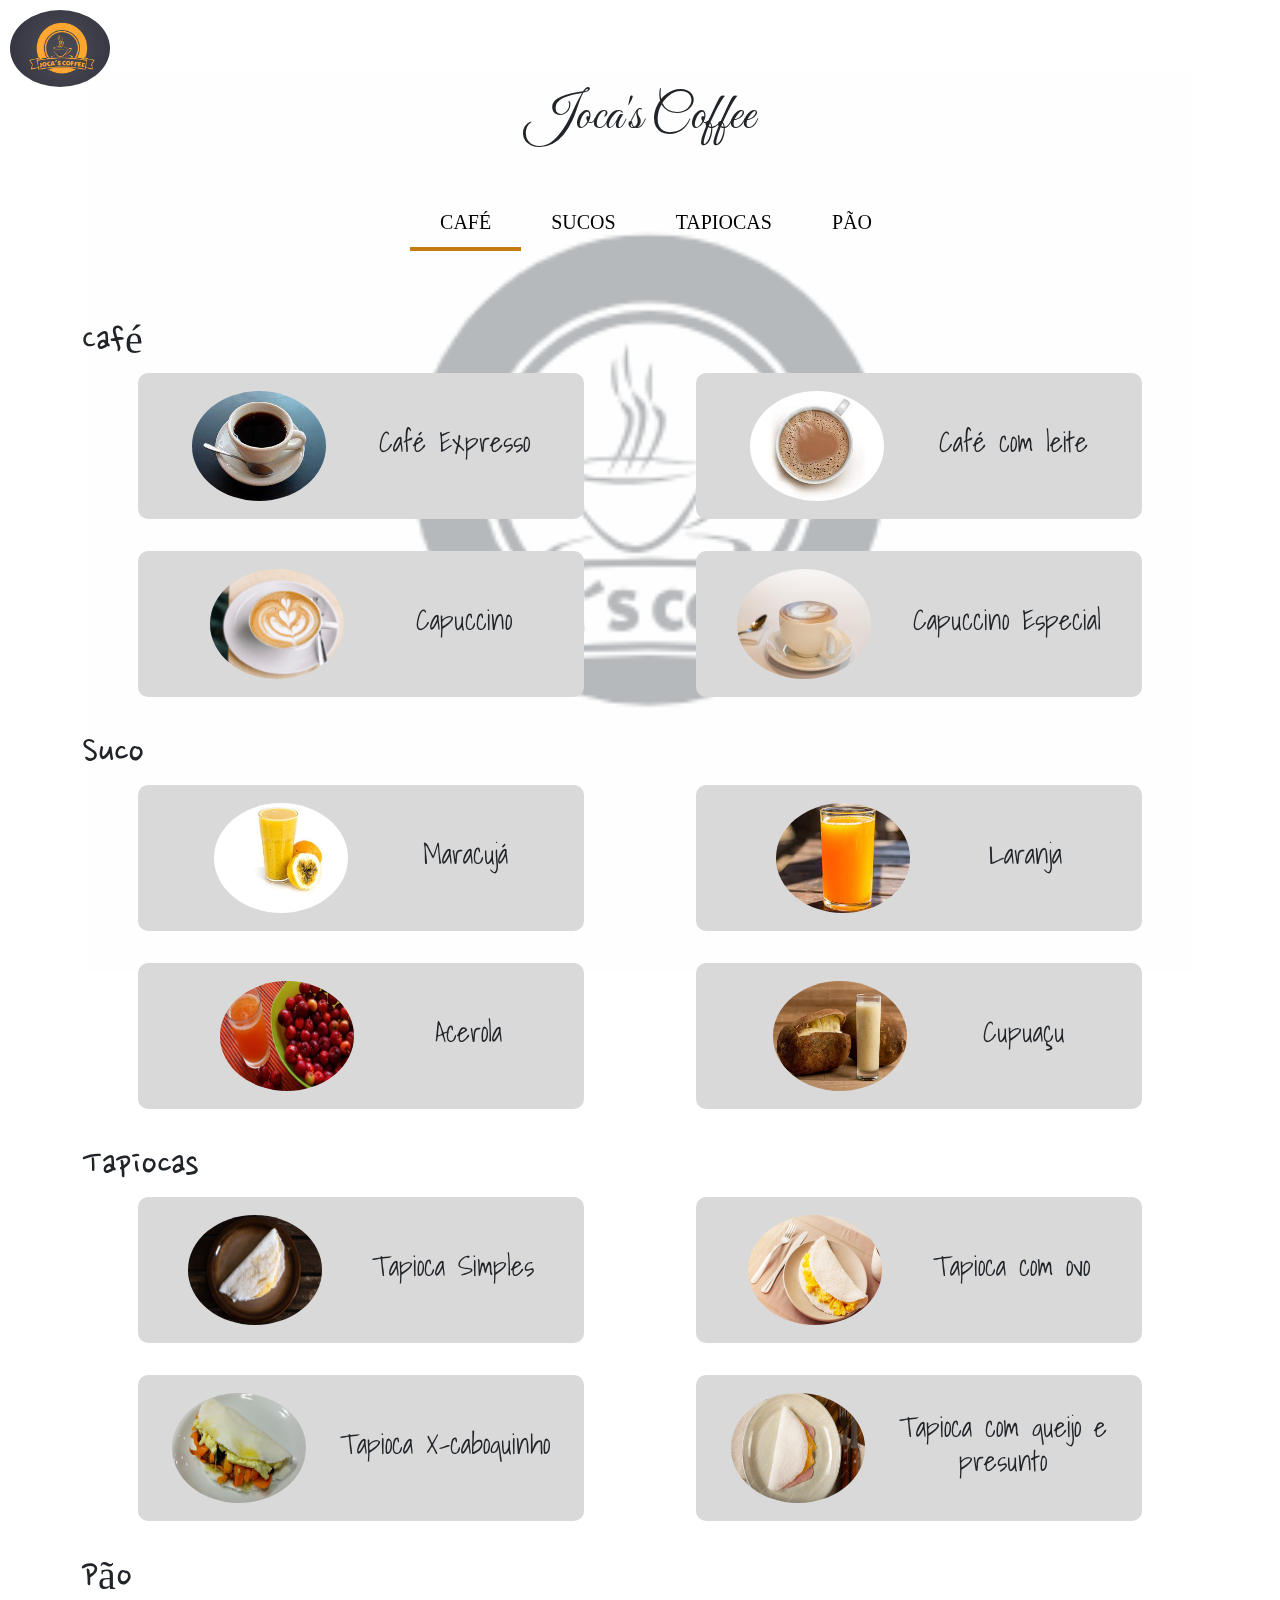
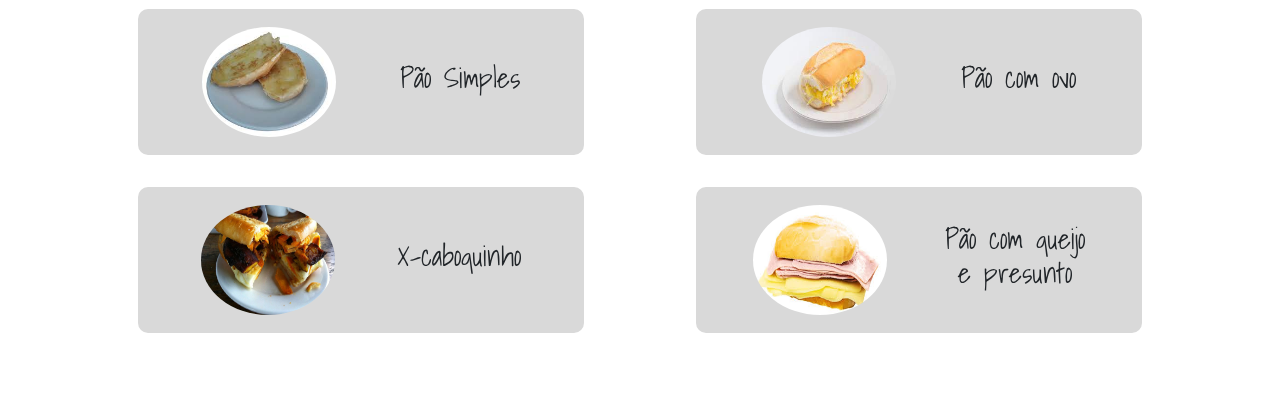
==== index.html @ 02e18939 "ajuste" ====
<!DOCTYPE html>
<html lang="pt-br">
<head>
    <meta charset="UTF-8">
    <meta name="viewport" content="width=device-width, initial-scale=1.0">
    <link rel="shortcut icon" href="imagens/favicon.ico" type="image/x-icon">
    <link rel="stylesheet" href="bootstrap-5.3.2-dist/css/bootstrap.min.css">
    <link rel="stylesheet" href="styles.css">
    <link rel="stylesheet" href="reset.css">
    <link rel="preconnect" href="https://fonts.googleapis.com">
    <link rel="preconnect" href="https://fonts.gstatic.com" crossorigin>

    <link href="https://fonts.googleapis.com/css2?family=Shadows+Into+Light&display=swap" rel="stylesheet">
    <link href="https://fonts.googleapis.com/css2?family=Great+Vibes&family=Shadows+Into+Light&display=swap" rel="stylesheet">

    <link href="https://fonts.googleapis.com/css2?family=Allura&family=Edu+TAS+Beginner&family=Great+Vibes&family=Nanum+Pen+Script&family=Poppins:ital,wght@1,100&family=Shadows+Into+Light&display=swap" rel="stylesheet">


    <title>Joca's Coffee</title>
</head>
<body>
    
    <div class="foto-fundo"> 
        <img class="foto" src="./imagens/foto fundo.png" alt="foto-de-fundo">
    </div>
    <header class="cabecalho">
        <img class="foto-perfil" src="./imagens/foto perfil.png">
        <h1 class="titulo" class="titulo">Joca's Coffee</h1>
    </header>
    <nav class="botoes">
      <ul>
        <li>
          <button class="botao">CAFÉ</button>
        </li>
        <li>
          <button class="botao">SUCOS</button>
        </li>
        <li>
          <button class="botao">TAPIOCAS</button>
        </li>
        <li>
          <button class="botao">PÃO</button>
        </li>
      </ul>
    </nav>
    <main class="container">
      <h1 class="sub-titulo">Café</h1>
      <section id="cafe">
        <article class="conteudo-pai" id="produto-cafe-expresso" data-valor="4,50">
          <div class="conteudo">
            <img class="fotos-produto" src="./imagens/cafe simples.jpeg" alt="cafe-simples">
            <h3>Café Expresso</h3>
          </div>
        </article>
        <article class="conteudo-pai" id="produto-cafe-leite" data-valor="5,00">
          <div class="conteudo">
            <img  class="fotos-produto" src="./imagens/cafe com leitee.jpeg" alt="cafe-com-leite">
            <h3 class="titulo">Café com leite</h3>
          </div>
        </article>
        <article class="conteudo-pai" id="produto-capuccino" data-valor="8,00">
          <div class="conteudo">
            <img class="fotos-produto" src="./imagens/cappuccino,.jpeg" alt="capuccino">
            <h3>Capuccino</h3>
          </div>
        </article>
        <article class="conteudo-pai" id="produto-capuccino-especial" data-valor="12,00">
          <div class="conteudo">
            <img class="fotos-produto"  src="./imagens/cappuccino-especial.avif" alt="cappuccino-especial">
            <h3>Capuccino Especial</h3>
          </div>
        </article>
      </section>
      <h1 class="sub-titulo">Suco</h1>
      <section id="suco">
        <article class="conteudo-pai" id="produto-maracuja" data-valor="8,00">
          <div class="conteudo">
            <img class="fotos-produto" src="./imagens/suco de maracuja.jpg" alt="suco-de-maracuja">
            <h3>Maracujá</h3>
          </div>
        </article>
        <article class="conteudo-pai" id="produto-laranja" data-valor="12,00">
          <div class="conteudo">
            <img class="fotos-produto" src="./imagens/suco de laranja.jpeg" alt="suco-de-laranja">
            <h3>Laranja</h3>
          </div>
        </article>
        <article class="conteudo-pai" id="produto-acerola" data-valor="8,00">
          <div class="conteudo">
            <img class="fotos-produto" src="./imagens/suco de acerola.jpg" alt="suco-de-acerola">
            <h3>Acerola</h3>
          </div>
        </article>
        <article class="conteudo-pai" id="produto-cupuacu" data-valor="8,00">
          <div class="conteudo">
            <img class="fotos-produto" src="./imagens/suco de cupuacu.webp" alt="suco-de-cupuacu">
            <h3>Cupuaçu</h3>
          </div>
        </article>
      </section>
      <h1 class="sub-titulo">Tapiocas</h1>
      <section id="tapioca">
        <article class="conteudo-pai" id="produto-tapioca" data-valor="5,00">
          <div class="conteudo">
            <img class="fotos-produto" src="./imagens/tapioca simples.jpg" alt="tapioca-simples">
            <h3>Tapioca Simples</h3>
          </div>
        </article>
        <article class="conteudo-pai" id="produto-tapioca-ovo" data-valor="8,00">
          <div class="conteudo" >
            <img class="fotos-produto" src="./imagens/tapioca com ovo.jpg" alt="tapioca-com-ovo">
            <h3>Tapioca com ovo</h3>
          </div>
        </article>
        <article class="conteudo-pai" id="produto-caboquinho" data-valor="15,00">
          <div class="conteudo">
            <img class="fotos-produto" src="./imagens/TAPIOCA x-caboquinho.jpg" alt="tapioca-X-caboquinho">
            <h3>Tapioca X-caboquinho</h3>
          </div>
        </article>
        <article class="conteudo-pai" id="produto-queijo-presunto" data-valor="10,00">
          <div class="conteudo">
            <img class="fotos-produto" src="./imagens/tapioca com queijo e presunto.jpg" alt="tapioca-com-queijo-e-presunto">
            <h3>Tapioca com queijo e <br> presunto</h3>
          </div>
        </article>
        </article>
      </section>
      <h1 class="sub-titulo">Pão</h1>
      <section id="tapioca">
        <article class="conteudo-pai" id="produto-pao" data-valor="2,00">
          <div class="conteudo">
            <img class="fotos-produto" src="./imagens/pao simples.jpeg" alt="pao-simples">
            <h3>Pão Simples</h3>
          </div>
        </article>
        <article class="conteudo-pai" id="produto-pao-ovo" data-valor="5,00">
          <div class="conteudo">
            <img class="fotos-produto" src="./imagens/pao com ovo.jpeg" alt="pao-com-ovo">
            <h3>Pão com ovo</h3>
          </div>
        </article>
        <article class="conteudo-pai" id="produto-pao-caboquinho" data-valor="12,00">
          <div class="conteudo">
            <img class="fotos-produto" src="./imagens/X-caboquinho.jpeg" alt="x-caboquinho">
            <h3>X-caboquinho</h3>
          </div>
        </article>
        <article class="conteudo-pai" id="produto-misto" data-valor="10,00">
          <div class="conteudo">
            <img class="fotos-produto" src="./imagens/pao com queijo e presunto.jpeg" alt="pao-com-presunto-e-queijo">
            <h3>Pão com queijo <br>e presunto</h3>
          </div>
        </article>
      </section>
      
        <article>
          <div class="modal">
            <div class="conteudo-modal">
                  <span class="fechar-modal">&times;</span>
                    <div class="conteudo-modal-principal">
                      <img class="foto-modal" src="./imagens/cafe simples.jpeg">
                    </div>
                  <div class="conteudo-modal-seg">
                      <h3 class="fonte-modal">Café Expresso</h3> 
                      <span class="valor-uni"> <span id="valor_uni" class="valor-uni">4,50</span></span>
                      <p class="obs">Observação;</p>
                      <textarea id="story" name="story" rows="5" cols="33">
                      </textarea>
                  <div class="botoes-add">
                      <div class="qtd-item">
                        <button id="diminuir" class="botao-qtd">-</button>
                        <span id="valor">0</span>
                        <button id="aumentar" class="botao-qtd">+</button>
                      </div>
                      <div class="confirmar">
                        <button id="adicionar">Adicionar</button>
                        <span id="quantidade">0,00</span>
                      </div>
                </div>
              </div>
          </div>
          </div>
        </article>
      
    </main>
    <script src="./modal.js"></script>
</body>
</html>
---- styles.css ----
body {
    background-color: white
    ;

}
.cabecalho .titulo{
    display:flex ; 
    align-items: center;
    justify-content:center;
    font-size: 50px;
    font-family: 'Great Vibes', cursive;

}
.foto-perfil {
    max-width: 100px;
    border-radius: 500% ;
    margin: 10px 10px auto;
    opacity: 90%;
}
.botoes {
    display: flex;
    justify-content:center;
    margin: 50px  50px ;
    
   
   
}

.botoes ul{
  display: flex;
}
.botoes li:first-child {
  border-bottom: 4px solid #C57C0F;
}
 .botao {
  font-family: 'Merriweather', serif;
    font-size: 20px;
    padding: 10px 20px;
     border-radius:30%;
     margin: 0px 10px;
     background: transparent;
    
}
.sub-titulo{
    font-family: 'Nanum Pen Script', cursive;
}

.fotos-produto{
    border-radius: 500% ;
    height: 75%;
    width: 30%;
}

section{
    display: flex;
    align-items: center;
    justify-content: center;
    flex-direction: row;
    width: 100%;
    flex-wrap: wrap;
}
article{
    width: 50%;
    margin-bottom: 32px;
}

.conteudo{
    display: flex;
    text-align: center;
    align-items: center;
    background: #d9d9d9;
    width: 80%;
    border-radius: 10px;
    height: 146px;
    justify-content: space-evenly;
    cursor: pointer;
    font-family: 'Allura', cursive;
}
.modal {
    position: fixed;
    top: 0;
    left: 0;
    width: 100%;
    height: 100%;
    background-color: rgba(0, 0, 0, 0.5);
     display: none;
     
    
  }

  .conteudo-modal-principal{
    display: flex;
    justify-content: space-around;
    align-items: center;
  }

  .botao-qtd{
    border: none;
    font-size: 25px;
    background: transparent;
  }

  .botoes-add{
    display: flex;
    align-items: center;
    justify-content: end;
    margin-top: 10px;
  }
  .qtd-item{
    background: #E3E1E1;
    width: 100px;
    display: flex;
    align-items: center;
    justify-content: space-around;
    margin-right: 20px;
  }

  .conteudo-modal {
    background-color: #D9D9D9;
    padding: 20px;
    text-align: center;
    width: 80%;
    max-width: 600px;
    margin: 0 auto;
    margin-top: 10%;
    position: relative;
    border-radius: 15px;
    padding: 20px;
    display: flex;
  }

  #diminuir{
   color: #B05151;
  }
  #aumentar{
    color: #8AA877;
  }

  #adicionar{
    background: transparent;
    border: none;
    font-size: 18px;
    color: #FFFFFF;
  }

  .confirmar{
    background-color: #C57C0F;
    border-radius: 3px;
    color: #FFFFFF;
    display: flex;
    align-items: center;
    justify-content: space-around;
    width: 144px;
    padding: 4px;
  }
p{
  margin: 0px;
}
textarea{
    text-align: left;
}
.conteudo-modal-seg{
  display: flex;
  flex-direction: column;
  text-align: left;
}

  

  .fechar-modal {
    position: absolute;
    top: 10px;
    right: 10px;
    cursor: pointer;
  }

  .foto-modal {
    border-radius: 500%;
    height: 88%;
    width: 90%;
  }

  .fonte-modal {
    display: inline-block;
    vertical-align: top;
    font-family: 'Allura', cursive;
    font-size: 30px;
   
  }
  .valor-uni{
    font-size: 19px;
    font-family: 'Merriweather', serif;
  }

  input.fonte-modal {
    width: 100%;
    margin-top: 10px;
}
.modal.aberto {
    opacity: 1;
    visibility: visible;
 }


 .conteudo-pai{
  display: flex;
  justify-content: center;
 }

 .conteudo h3{
  font-family: 'Shadows Into Light', cursive;
 }


.foto-fundo{
    background-color: #ffffff14;
    position: fixed;
    z-index: -1;
    top: 8%;
    width: 100vw;
    height: 100vh;
    overflow: hidden;
    display: flex;
    justify-content: center;
}
.foto{
    opacity: 30%;
    
}

@media only screen and (max-width: 768px) {

  .cabecalho{
    display: flex;
    align-items: center;
    flex-direction: column;
  }
  .botoes{
    margin: 0;
  }
  .botao{
    padding: 0;
    font-size: 14px;
  }
  section{
    flex-direction: column;
  }

  article{
    width: 100%;
    margin-bottom: 7px;
  }
  .conteudo{
    width: 100%;
  }
  .conteudo-modal{
    width: 96%;
    margin-top: 64%;
  }
  .foto-modal{
    width: 100px;
  }

}

@media only screen and (max-width: 480px) {
  /* Styles for screens up to 480px wide */
}
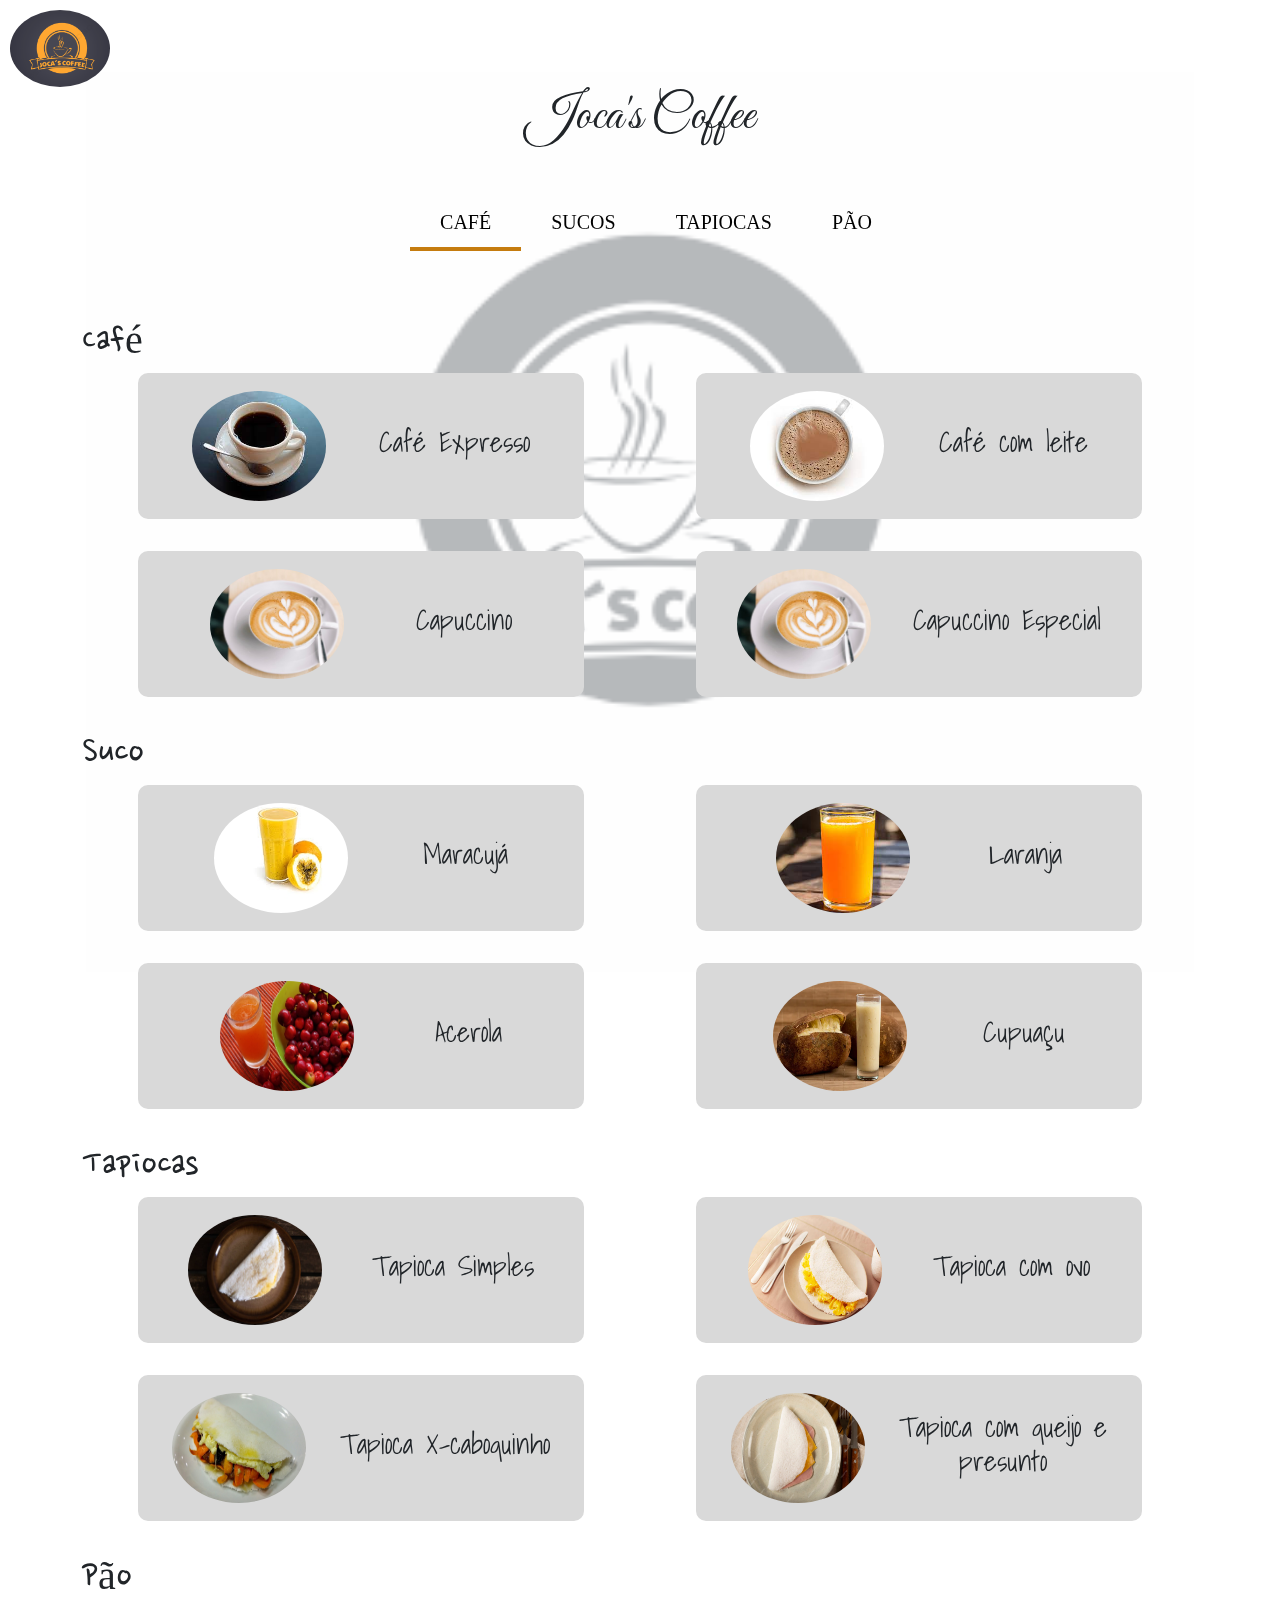
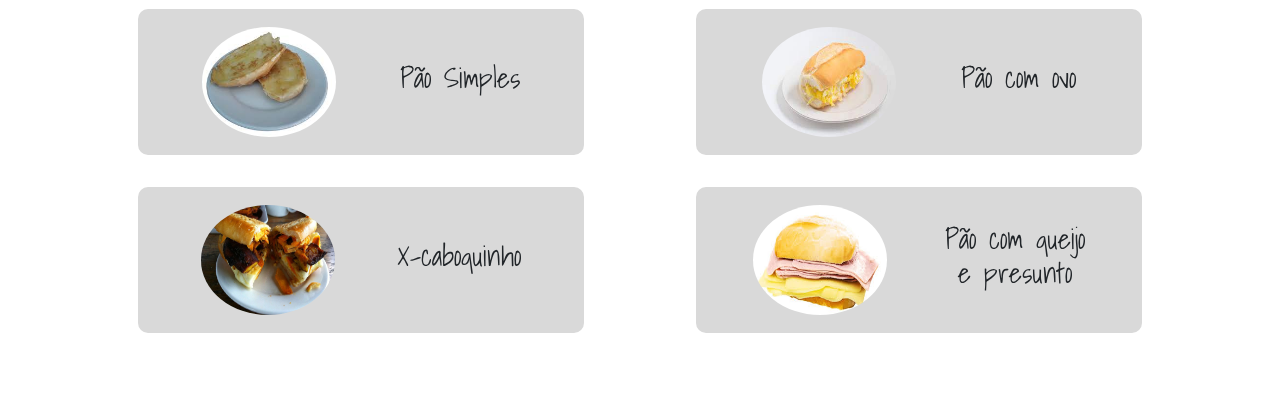
==== commit 55c49c43: "aplicação da @midia_quary" ====
--- a/index.html
+++ b/index.html
@@ -66,7 +66,7 @@
         </article>
         <article class="conteudo-pai" id="produto-capuccino-especial" data-valor="12,00">
           <div class="conteudo">
-            <img class="fotos-produto"  src="./imagens/cappuccino-especial.avif" alt="cappuccino-especial">
+            <img class="fotos-produto"  src="./imagens/cappuccino,.jpeg" alt="cappuccino-especial">
             <h3>Capuccino Especial</h3>
           </div>
         </article>
@@ -182,7 +182,8 @@
           </div>
           </div>
         </article>
-      
+      <div class="carrinho"><i class="bi bi-cart-check-fill"></i>
+      </div>
     </main>
     <script src="./modal.js"></script>
 </body>
--- a/styles.css
+++ b/styles.css
@@ -227,6 +227,14 @@
     opacity: 30%;
     
 }
+.carrinho{
+position: absolute;
+width: 10%;
+height: 10%;
+position: fixed;
+top: 0px;
+z-index: 1;
+}
 
 @media only screen and (max-width: 768px) {
 
@@ -264,5 +272,59 @@
 }
 
 @media only screen and (max-width: 480px) {
-  /* Styles for screens up to 480px wide */
-}
+ 
+  .cabecalho{
+    display: flex;
+    align-items: center;
+    flex-direction: column;
+  }
+  .botoes{
+    margin: 0;
+  }
+  .botao{
+    padding: 0;
+    font-size: 14px;
+  }
+  section{
+    flex-direction: column;
+  }
+
+  article{
+    width: 100%;
+    margin-bottom: 7px;
+  }
+  .conteudo{
+    width: 100%;
+  }
+  .conteudo-modal{
+    width: 93%;
+    margin-top: 53%;
+    left: 0px;
+    top: -2px;
+  }
+  .foto-modal{
+    width: 101px;
+    height: 100px;
+    position: relative;
+    left: -5%;
+    top: -88px;
+  }
+#story{
+  top: 9px;
+    position: relative;
+    left: -43px;
+}
+.qtd-item{
+  position: relative;
+  left: -30%;
+}
+.confirmar {
+  position: relative;
+  left: -30%;
+}
+.fonte-modal {
+  position: relative;
+    left: 11%;
+}
+}
+
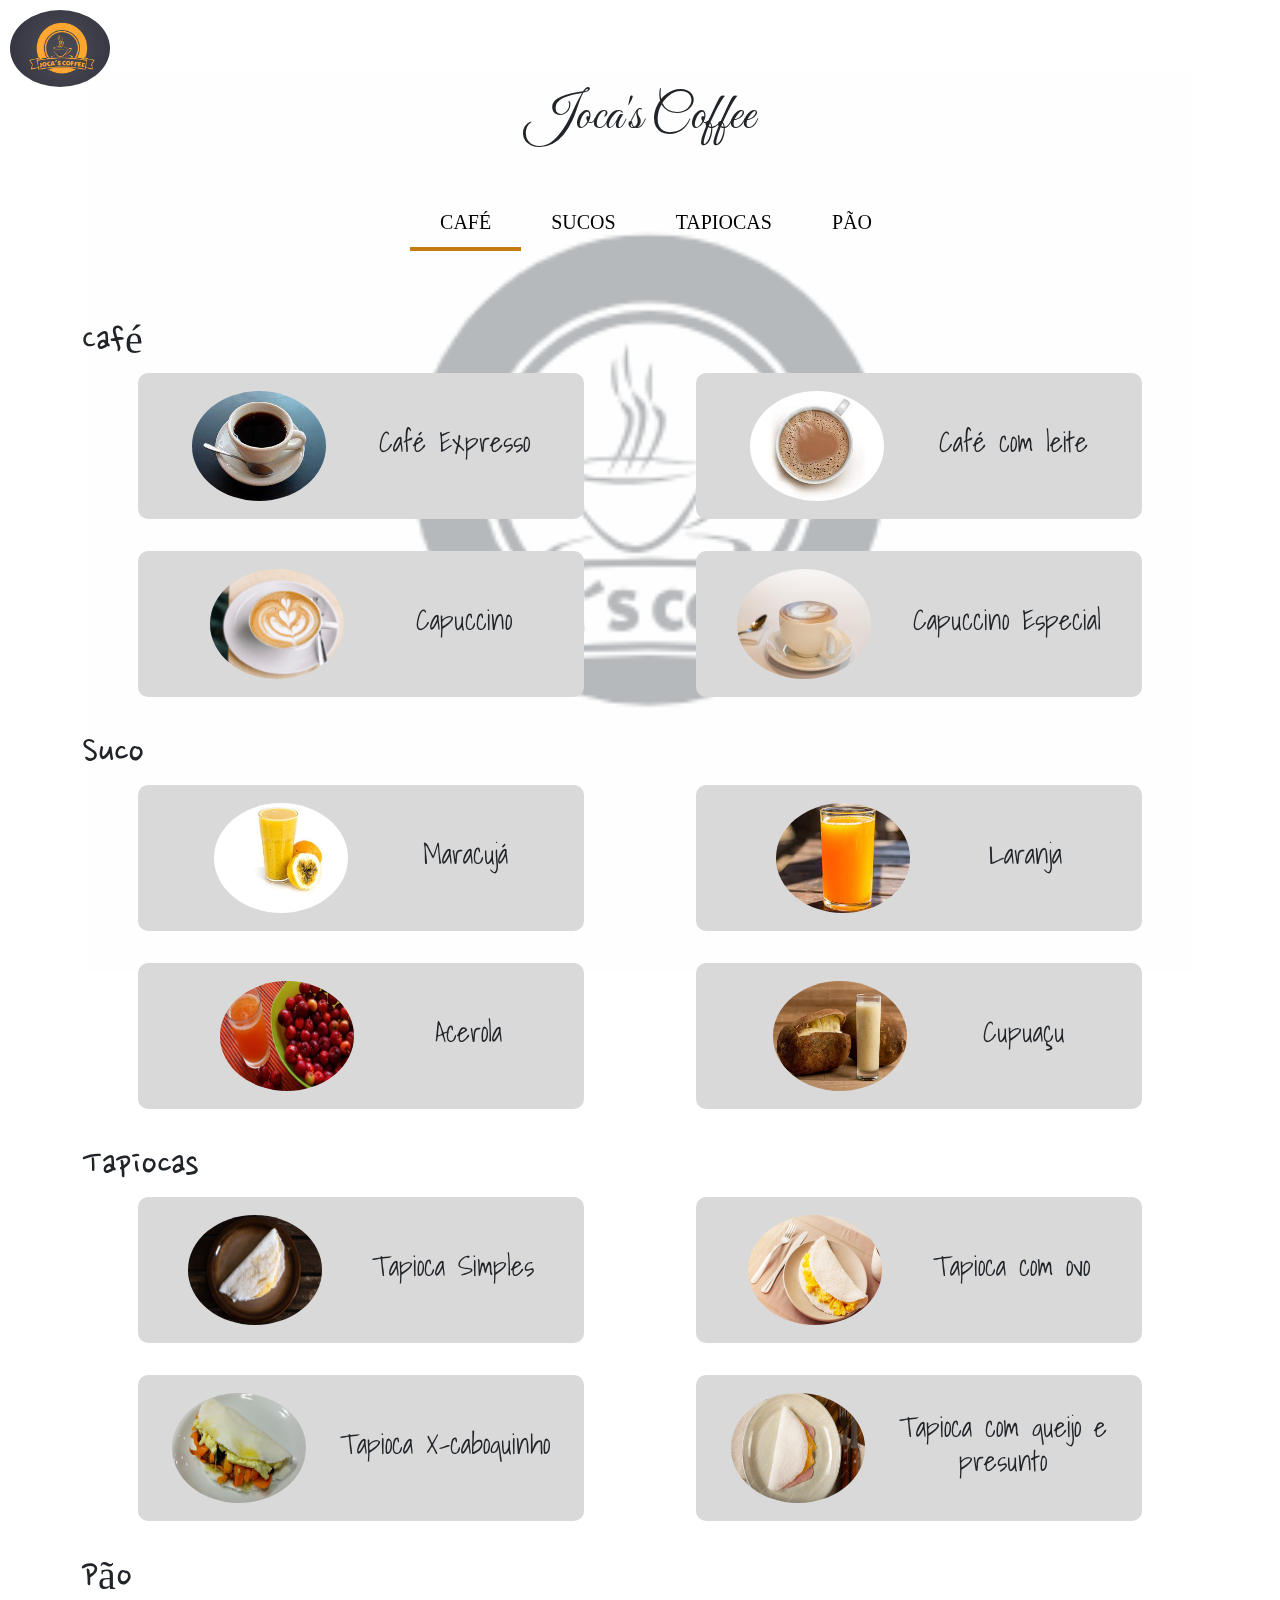
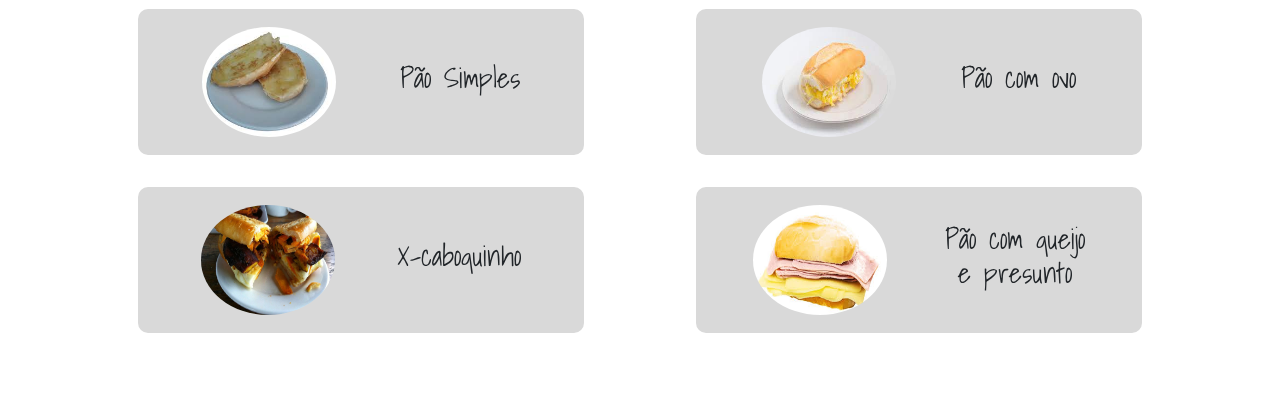
==== commit 06ba09b8: "fit: ajuste mobile" ====
--- a/index.html
+++ b/index.html
@@ -30,22 +30,22 @@
     <nav class="botoes">
       <ul>
         <li>
-          <button class="botao">CAFÉ</button>
+          <button class="botao btn-cafe"  data-target="cafe">CAFÉ</button>
         </li>
         <li>
-          <button class="botao">SUCOS</button>
+          <button class="botao btn-sucos" data-target="suco">SUCOS</button>
         </li>
         <li>
-          <button class="botao">TAPIOCAS</button>
+          <button class="botao btn-tapiocas" data-target="tapioca">TAPIOCAS</button>
         </li>
         <li>
-          <button class="botao">PÃO</button>
+          <button class="botao btn-pao" data-target="pao">PÃO</button>
         </li>
       </ul>
     </nav>
     <main class="container">
       <h1 class="sub-titulo">Café</h1>
-      <section id="cafe">
+      <section id="cafe" class="section-cafe" >
         <article class="conteudo-pai" id="produto-cafe-expresso" data-valor="4,50">
           <div class="conteudo">
             <img class="fotos-produto" src="./imagens/cafe simples.jpeg" alt="cafe-simples">
@@ -66,13 +66,13 @@
         </article>
         <article class="conteudo-pai" id="produto-capuccino-especial" data-valor="12,00">
           <div class="conteudo">
-            <img class="fotos-produto"  src="./imagens/cappuccino,.jpeg" alt="cappuccino-especial">
+            <img class="fotos-produto"  src="./imagens/cappuccino-especial.avif" alt="cappuccino-especial">
             <h3>Capuccino Especial</h3>
           </div>
         </article>
       </section>
       <h1 class="sub-titulo">Suco</h1>
-      <section id="suco">
+      <section id="suco" class="section-suco">
         <article class="conteudo-pai" id="produto-maracuja" data-valor="8,00">
           <div class="conteudo">
             <img class="fotos-produto" src="./imagens/suco de maracuja.jpg" alt="suco-de-maracuja">
@@ -99,7 +99,7 @@
         </article>
       </section>
       <h1 class="sub-titulo">Tapiocas</h1>
-      <section id="tapioca">
+      <section id="tapioca" class="section-tapioca">
         <article class="conteudo-pai" id="produto-tapioca" data-valor="5,00">
           <div class="conteudo">
             <img class="fotos-produto" src="./imagens/tapioca simples.jpg" alt="tapioca-simples">
@@ -127,7 +127,7 @@
         </article>
       </section>
       <h1 class="sub-titulo">Pão</h1>
-      <section id="tapioca">
+      <section id="pao" class="section-pao">
         <article class="conteudo-pai" id="produto-pao" data-valor="2,00">
           <div class="conteudo">
             <img class="fotos-produto" src="./imagens/pao simples.jpeg" alt="pao-simples">
@@ -182,8 +182,7 @@
           </div>
           </div>
         </article>
-      <div class="carrinho"><i class="bi bi-cart-check-fill"></i>
-      </div>
+      
     </main>
     <script src="./modal.js"></script>
 </body>
--- a/styles.css
+++ b/styles.css
@@ -227,14 +227,6 @@
     opacity: 30%;
     
 }
-.carrinho{
-position: absolute;
-width: 10%;
-height: 10%;
-position: fixed;
-top: 0px;
-z-index: 1;
-}
 
 @media only screen and (max-width: 768px) {
 
@@ -268,63 +260,33 @@
   .foto-modal{
     width: 100px;
   }
+  header{
+    position: fixed;
+    width: 100%;
+    top: 0;
+    background: rgb(255, 255, 255);
+    z-index: 1000;
+  }
+  nav{
+    position: fixed;
+    width: 100%;
+    top: 153px;
+    background: rgb(255, 255, 255);
+    z-index: 1000;
+  }
+  main{
+    margin-top: 212px;
+  }
+  .botao.selecionado {
+    border: 2px solid #C57C0F; /* Cor e largura da borda, ajuste conforme necessário */
+  }
+
+  .botoes li:first-child {
+    border-bottom: none;
+  }
 
 }
 
 @media only screen and (max-width: 480px) {
- 
-  .cabecalho{
-    display: flex;
-    align-items: center;
-    flex-direction: column;
-  }
-  .botoes{
-    margin: 0;
-  }
-  .botao{
-    padding: 0;
-    font-size: 14px;
-  }
-  section{
-    flex-direction: column;
-  }
-
-  article{
-    width: 100%;
-    margin-bottom: 7px;
-  }
-  .conteudo{
-    width: 100%;
-  }
-  .conteudo-modal{
-    width: 93%;
-    margin-top: 53%;
-    left: 0px;
-    top: -2px;
-  }
-  .foto-modal{
-    width: 101px;
-    height: 100px;
-    position: relative;
-    left: -5%;
-    top: -88px;
-  }
-#story{
-  top: 9px;
-    position: relative;
-    left: -43px;
-}
-.qtd-item{
-  position: relative;
-  left: -30%;
-}
-.confirmar {
-  position: relative;
-  left: -30%;
-}
-.fonte-modal {
-  position: relative;
-    left: 11%;
-}
-}
-
+  /* Styles for screens up to 480px wide */
+}
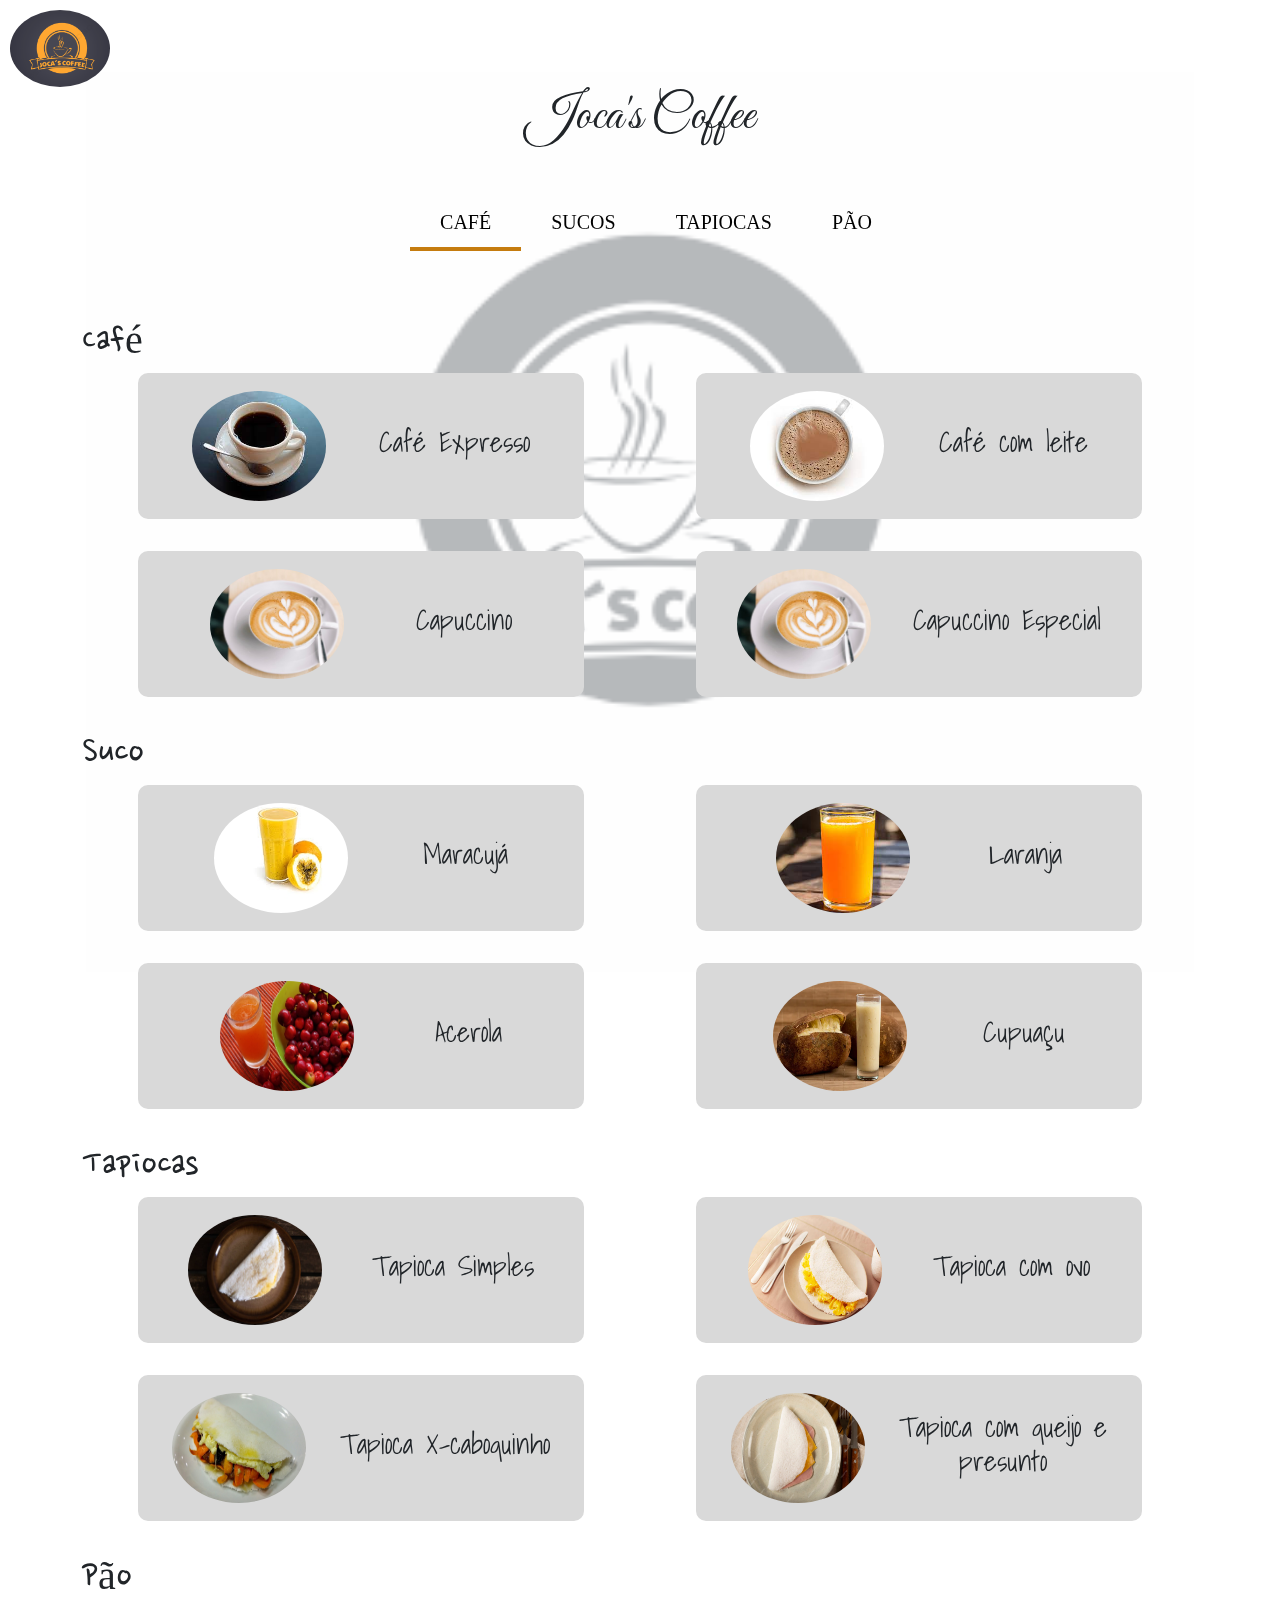
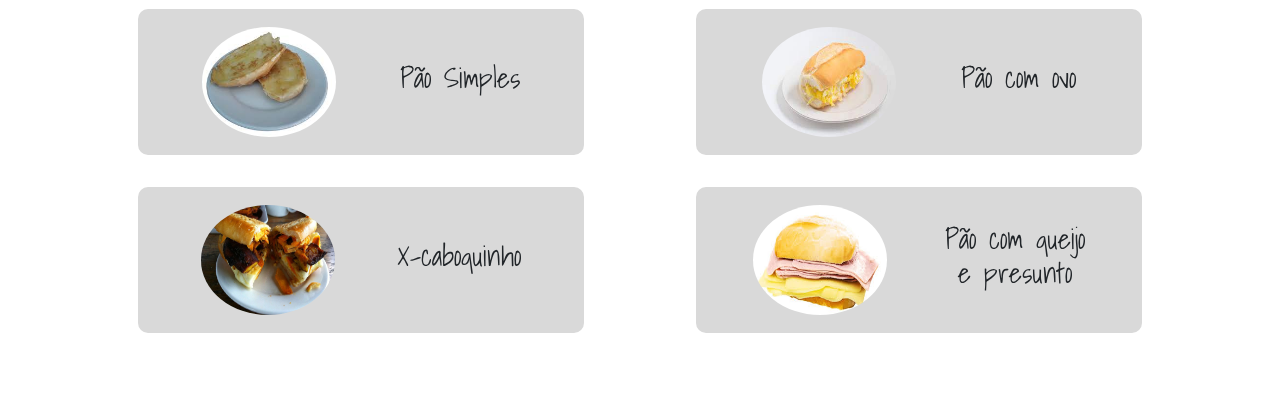
==== commit 76242aef: "Merge branch 'master' of https://github.com/ksosantana/Joca-s-Coffee" ====
--- a/index.html
+++ b/index.html
@@ -66,7 +66,7 @@
         </article>
         <article class="conteudo-pai" id="produto-capuccino-especial" data-valor="12,00">
           <div class="conteudo">
-            <img class="fotos-produto"  src="./imagens/cappuccino-especial.avif" alt="cappuccino-especial">
+            <img class="fotos-produto"  src="./imagens/cappuccino,.jpeg" alt="cappuccino-especial">
             <h3>Capuccino Especial</h3>
           </div>
         </article>
@@ -182,7 +182,8 @@
           </div>
           </div>
         </article>
-      
+      <div class="carrinho"><i class="bi bi-cart-check-fill"></i>
+      </div>
     </main>
     <script src="./modal.js"></script>
 </body>
--- a/styles.css
+++ b/styles.css
@@ -227,6 +227,14 @@
     opacity: 30%;
     
 }
+.carrinho{
+position: absolute;
+width: 10%;
+height: 10%;
+position: fixed;
+top: 0px;
+z-index: 1;
+}
 
 @media only screen and (max-width: 768px) {
 
@@ -288,5 +296,59 @@
 }
 
 @media only screen and (max-width: 480px) {
-  /* Styles for screens up to 480px wide */
-}
+ 
+  .cabecalho{
+    display: flex;
+    align-items: center;
+    flex-direction: column;
+  }
+  .botoes{
+    margin: 0;
+  }
+  .botao{
+    padding: 0;
+    font-size: 14px;
+  }
+  section{
+    flex-direction: column;
+  }
+
+  article{
+    width: 100%;
+    margin-bottom: 7px;
+  }
+  .conteudo{
+    width: 100%;
+  }
+  .conteudo-modal{
+    width: 93%;
+    margin-top: 53%;
+    left: 0px;
+    top: -2px;
+  }
+  .foto-modal{
+    width: 101px;
+    height: 100px;
+    position: relative;
+    left: -5%;
+    top: -88px;
+  }
+#story{
+  top: 9px;
+    position: relative;
+    left: -43px;
+}
+.qtd-item{
+  position: relative;
+  left: -30%;
+}
+.confirmar {
+  position: relative;
+  left: -30%;
+}
+.fonte-modal {
+  position: relative;
+    left: 11%;
+}
+}
+
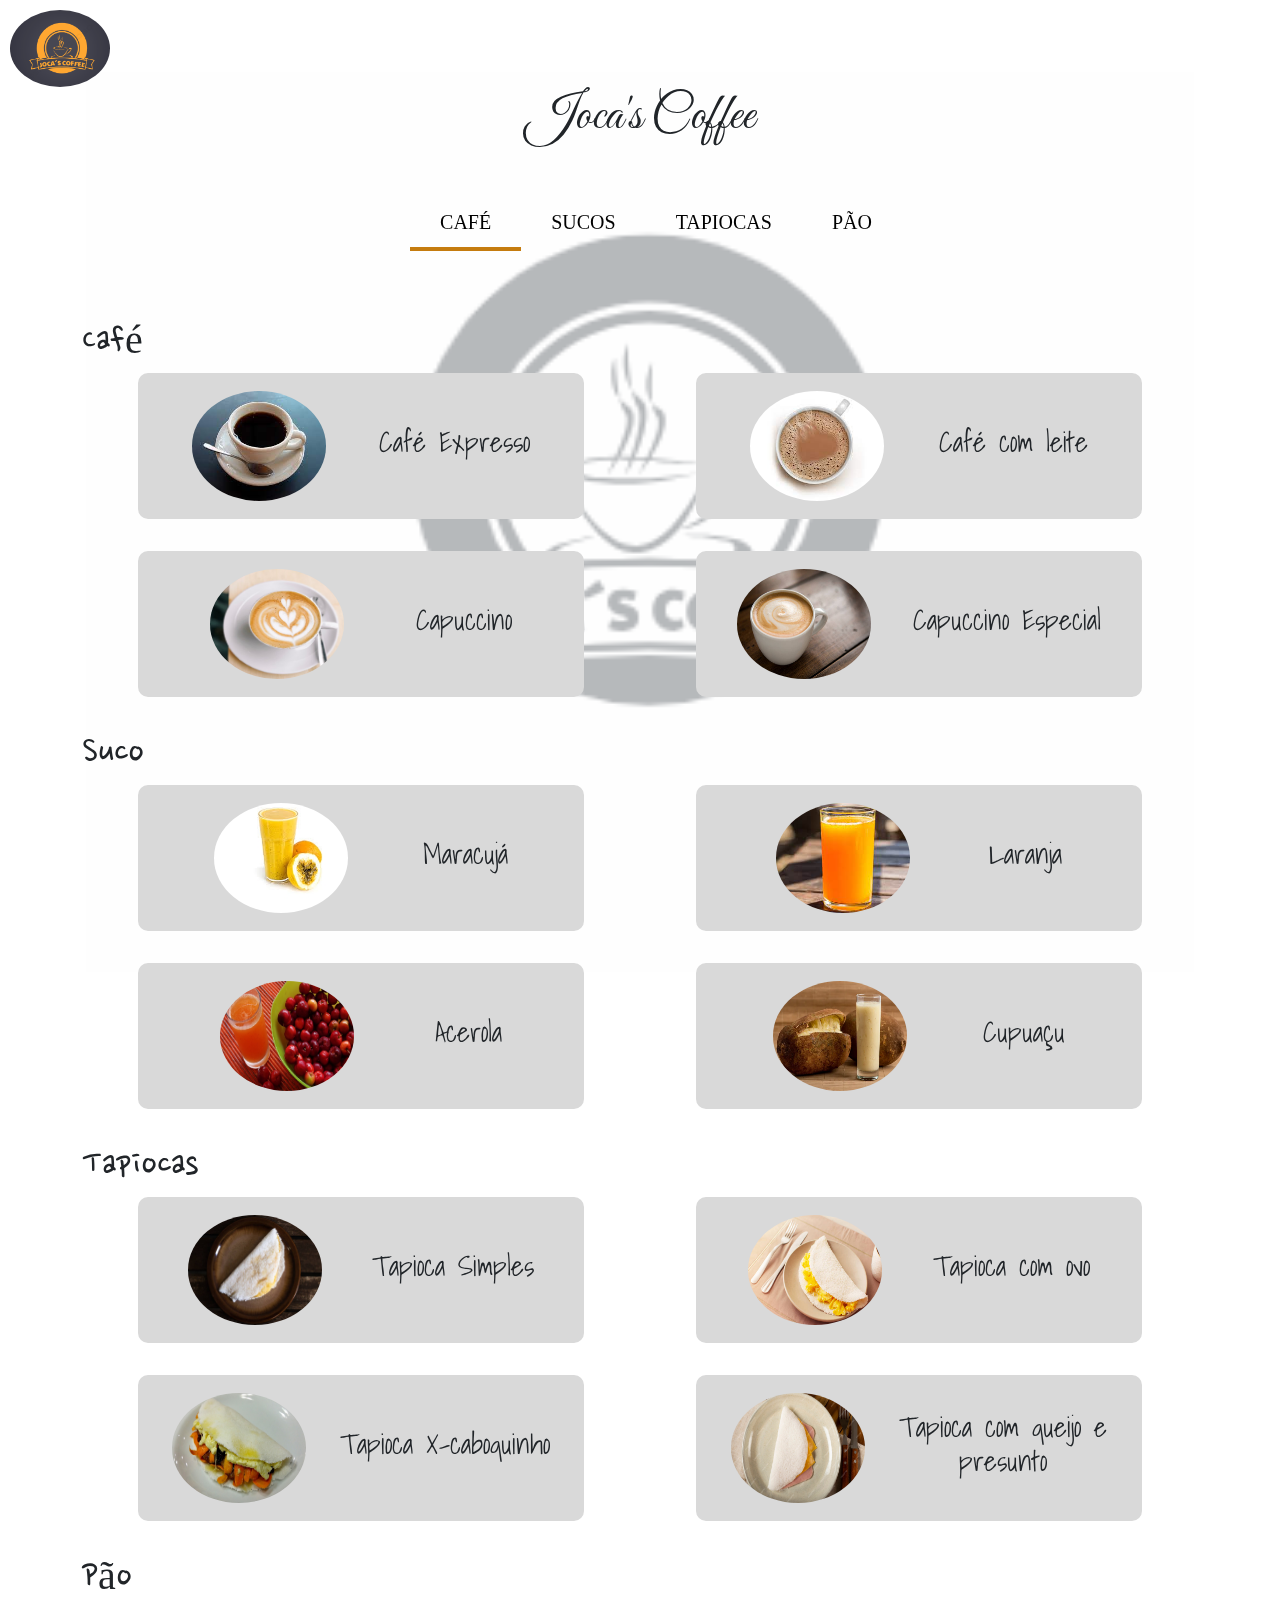
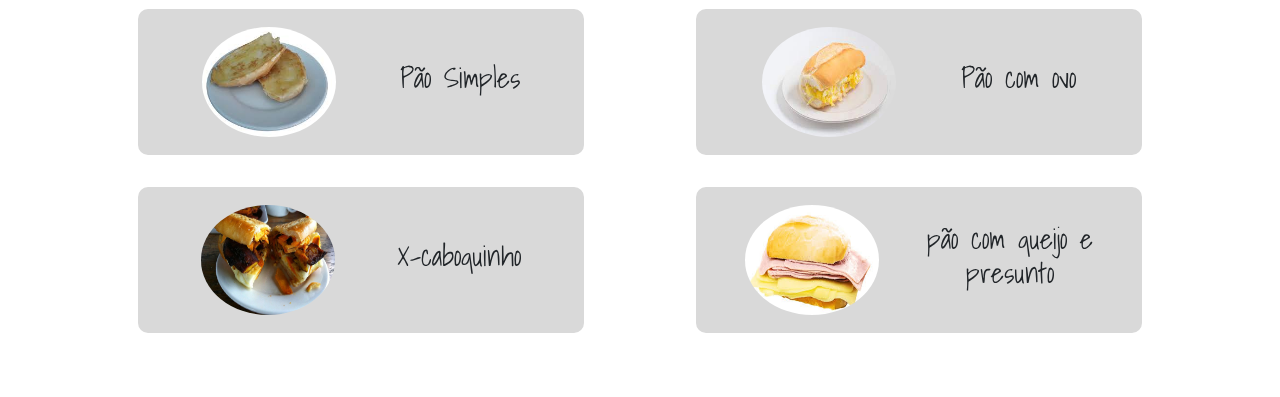
==== commit 0c43e2fb: "aplicação de midiaQuary" ====
--- a/index.html
+++ b/index.html
@@ -23,29 +23,31 @@
     <div class="foto-fundo"> 
         <img class="foto" src="./imagens/foto fundo.png" alt="foto-de-fundo">
     </div>
-    <header class="cabecalho">
+    <header class="cblh">
+      <div class="cabecalho">
         <img class="foto-perfil" src="./imagens/foto perfil.png">
         <h1 class="titulo" class="titulo">Joca's Coffee</h1>
+      </div>
+      <nav class="botoes">
+        <ul>
+          <li>
+            <button class="botao">CAFÉ</button>
+          </li>
+          <li>
+            <button class="botao">SUCOS</button>
+          </li>
+          <li>
+            <button class="botao">TAPIOCAS</button>
+          </li>
+          <li>
+            <button class="botao">PÃO</button>
+          </li>
+        </ul>
+      </nav>
     </header>
-    <nav class="botoes">
-      <ul>
-        <li>
-          <button class="botao btn-cafe"  data-target="cafe">CAFÉ</button>
-        </li>
-        <li>
-          <button class="botao btn-sucos" data-target="suco">SUCOS</button>
-        </li>
-        <li>
-          <button class="botao btn-tapiocas" data-target="tapioca">TAPIOCAS</button>
-        </li>
-        <li>
-          <button class="botao btn-pao" data-target="pao">PÃO</button>
-        </li>
-      </ul>
-    </nav>
     <main class="container">
       <h1 class="sub-titulo">Café</h1>
-      <section id="cafe" class="section-cafe" >
+      <section id="cafe">
         <article class="conteudo-pai" id="produto-cafe-expresso" data-valor="4,50">
           <div class="conteudo">
             <img class="fotos-produto" src="./imagens/cafe simples.jpeg" alt="cafe-simples">
@@ -66,13 +68,13 @@
         </article>
         <article class="conteudo-pai" id="produto-capuccino-especial" data-valor="12,00">
           <div class="conteudo">
-            <img class="fotos-produto"  src="./imagens/cappuccino,.jpeg" alt="cappuccino-especial">
+            <img class="fotos-produto"  src="./imagens/cappuccino especial2.jpg" alt="cappuccino-especial">
             <h3>Capuccino Especial</h3>
           </div>
         </article>
       </section>
       <h1 class="sub-titulo">Suco</h1>
-      <section id="suco" class="section-suco">
+      <section id="suco">
         <article class="conteudo-pai" id="produto-maracuja" data-valor="8,00">
           <div class="conteudo">
             <img class="fotos-produto" src="./imagens/suco de maracuja.jpg" alt="suco-de-maracuja">
@@ -99,7 +101,7 @@
         </article>
       </section>
       <h1 class="sub-titulo">Tapiocas</h1>
-      <section id="tapioca" class="section-tapioca">
+      <section id="tapioca">
         <article class="conteudo-pai" id="produto-tapioca" data-valor="5,00">
           <div class="conteudo">
             <img class="fotos-produto" src="./imagens/tapioca simples.jpg" alt="tapioca-simples">
@@ -127,7 +129,7 @@
         </article>
       </section>
       <h1 class="sub-titulo">Pão</h1>
-      <section id="pao" class="section-pao">
+      <section id="tapioca">
         <article class="conteudo-pai" id="produto-pao" data-valor="2,00">
           <div class="conteudo">
             <img class="fotos-produto" src="./imagens/pao simples.jpeg" alt="pao-simples">
@@ -149,7 +151,7 @@
         <article class="conteudo-pai" id="produto-misto" data-valor="10,00">
           <div class="conteudo">
             <img class="fotos-produto" src="./imagens/pao com queijo e presunto.jpeg" alt="pao-com-presunto-e-queijo">
-            <h3>Pão com queijo <br>e presunto</h3>
+            <h3>pão com queijo e <br> presunto</h3>
           </div>
         </article>
       </section>
@@ -186,6 +188,7 @@
       </div>
     </main>
     <script src="./modal.js"></script>
+    <script src="./botoes.js"></script>
 </body>
 </html>
 
--- a/styles.css
+++ b/styles.css
@@ -57,6 +57,7 @@
     justify-content: center;
     flex-direction: row;
     width: 100%;
+    top: 10;
     flex-wrap: wrap;
 }
 article{
@@ -169,7 +170,7 @@
 
   .fechar-modal {
     position: absolute;
-    top: 10px;
+    top: 0px;
     right: 10px;
     cursor: pointer;
   }
@@ -268,30 +269,6 @@
   .foto-modal{
     width: 100px;
   }
-  header{
-    position: fixed;
-    width: 100%;
-    top: 0;
-    background: rgb(255, 255, 255);
-    z-index: 1000;
-  }
-  nav{
-    position: fixed;
-    width: 100%;
-    top: 153px;
-    background: rgb(255, 255, 255);
-    z-index: 1000;
-  }
-  main{
-    margin-top: 212px;
-  }
-  .botao.selecionado {
-    border: 2px solid #C57C0F; /* Cor e largura da borda, ajuste conforme necessário */
-  }
-
-  .botoes li:first-child {
-    border-bottom: none;
-  }
 
 }
 
@@ -348,7 +325,7 @@
 }
 .fonte-modal {
   position: relative;
-    left: 11%;
-}
-}
-
+    left: 0%;
+}
+}
+
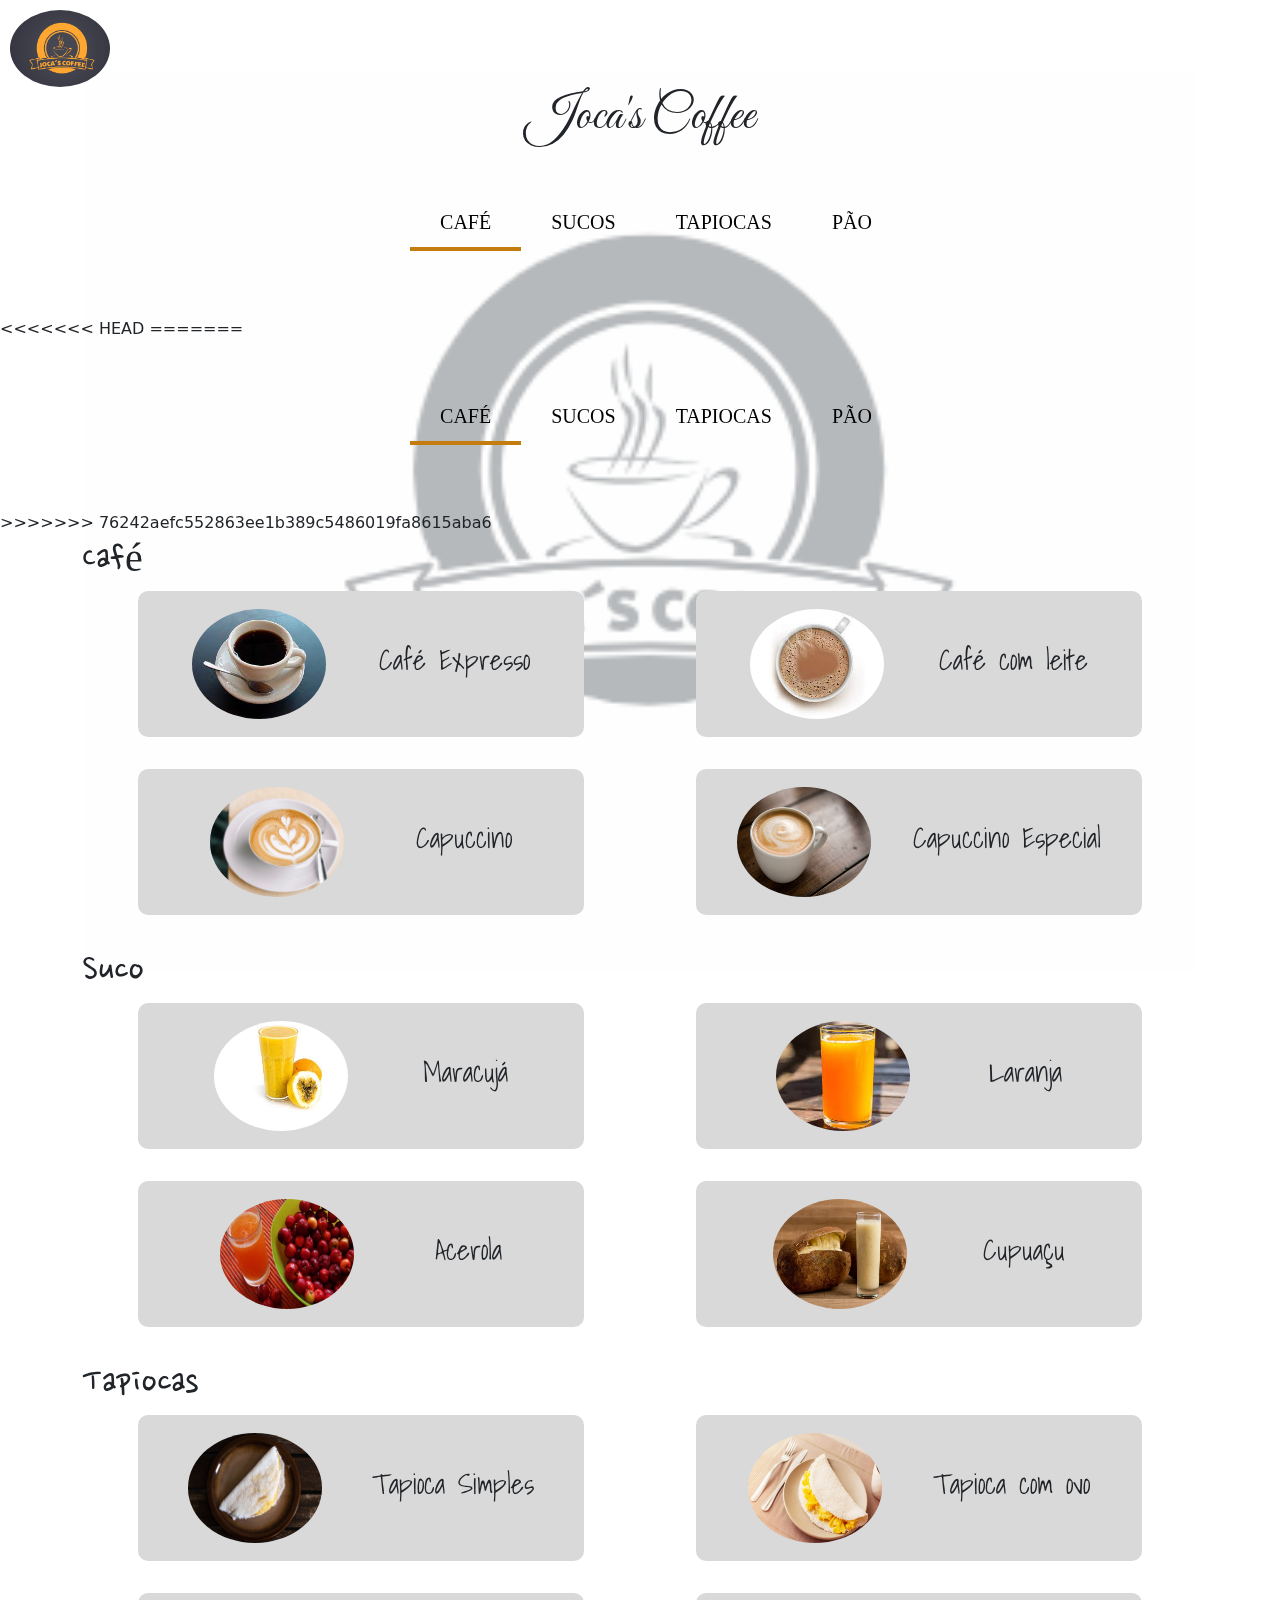
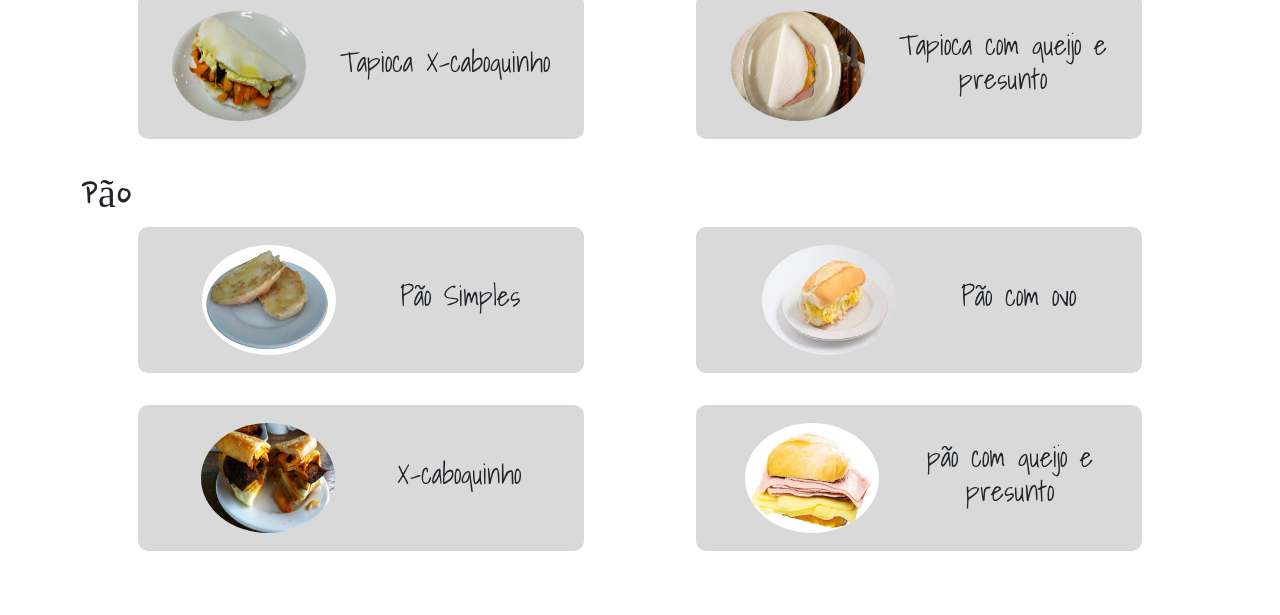
==== commit 7c933802: "aplicação js" ====
--- a/index.html
+++ b/index.html
@@ -45,9 +45,28 @@
         </ul>
       </nav>
     </header>
+<<<<<<< HEAD
+=======
+    <nav class="botoes">
+      <ul>
+        <li>
+          <button class="botao btn-cafe"  data-target="cafe">CAFÉ</button>
+        </li>
+        <li>
+          <button class="botao btn-sucos" data-target="suco">SUCOS</button>
+        </li>
+        <li>
+          <button class="botao btn-tapiocas" data-target="tapioca">TAPIOCAS</button>
+        </li>
+        <li>
+          <button class="botao btn-pao" data-target="pao">PÃO</button>
+        </li>
+      </ul>
+    </nav>
+>>>>>>> 76242aefc552863ee1b389c5486019fa8615aba6
     <main class="container">
       <h1 class="sub-titulo">Café</h1>
-      <section id="cafe">
+      <section id="cafe" class="section-cafe" >
         <article class="conteudo-pai" id="produto-cafe-expresso" data-valor="4,50">
           <div class="conteudo">
             <img class="fotos-produto" src="./imagens/cafe simples.jpeg" alt="cafe-simples">
@@ -74,7 +93,7 @@
         </article>
       </section>
       <h1 class="sub-titulo">Suco</h1>
-      <section id="suco">
+      <section id="suco" class="section-suco">
         <article class="conteudo-pai" id="produto-maracuja" data-valor="8,00">
           <div class="conteudo">
             <img class="fotos-produto" src="./imagens/suco de maracuja.jpg" alt="suco-de-maracuja">
@@ -101,7 +120,7 @@
         </article>
       </section>
       <h1 class="sub-titulo">Tapiocas</h1>
-      <section id="tapioca">
+      <section id="tapioca" class="section-tapioca">
         <article class="conteudo-pai" id="produto-tapioca" data-valor="5,00">
           <div class="conteudo">
             <img class="fotos-produto" src="./imagens/tapioca simples.jpg" alt="tapioca-simples">
@@ -129,7 +148,7 @@
         </article>
       </section>
       <h1 class="sub-titulo">Pão</h1>
-      <section id="tapioca">
+      <section id="pao" class="section-pao">
         <article class="conteudo-pai" id="produto-pao" data-valor="2,00">
           <div class="conteudo">
             <img class="fotos-produto" src="./imagens/pao simples.jpeg" alt="pao-simples">
--- a/styles.css
+++ b/styles.css
@@ -269,6 +269,30 @@
   .foto-modal{
     width: 100px;
   }
+  header{
+    position: fixed;
+    width: 100%;
+    top: 0;
+    background: rgb(255, 255, 255);
+    z-index: 1000;
+  }
+  nav{
+    position: fixed;
+    width: 100%;
+    top: 153px;
+    background: rgb(255, 255, 255);
+    z-index: 1000;
+  }
+  main{
+    margin-top: 212px;
+  }
+  .botao.selecionado {
+    border: 2px solid #C57C0F; /* Cor e largura da borda, ajuste conforme necessário */
+  }
+
+  .botoes li:first-child {
+    border-bottom: none;
+  }
 
 }
 
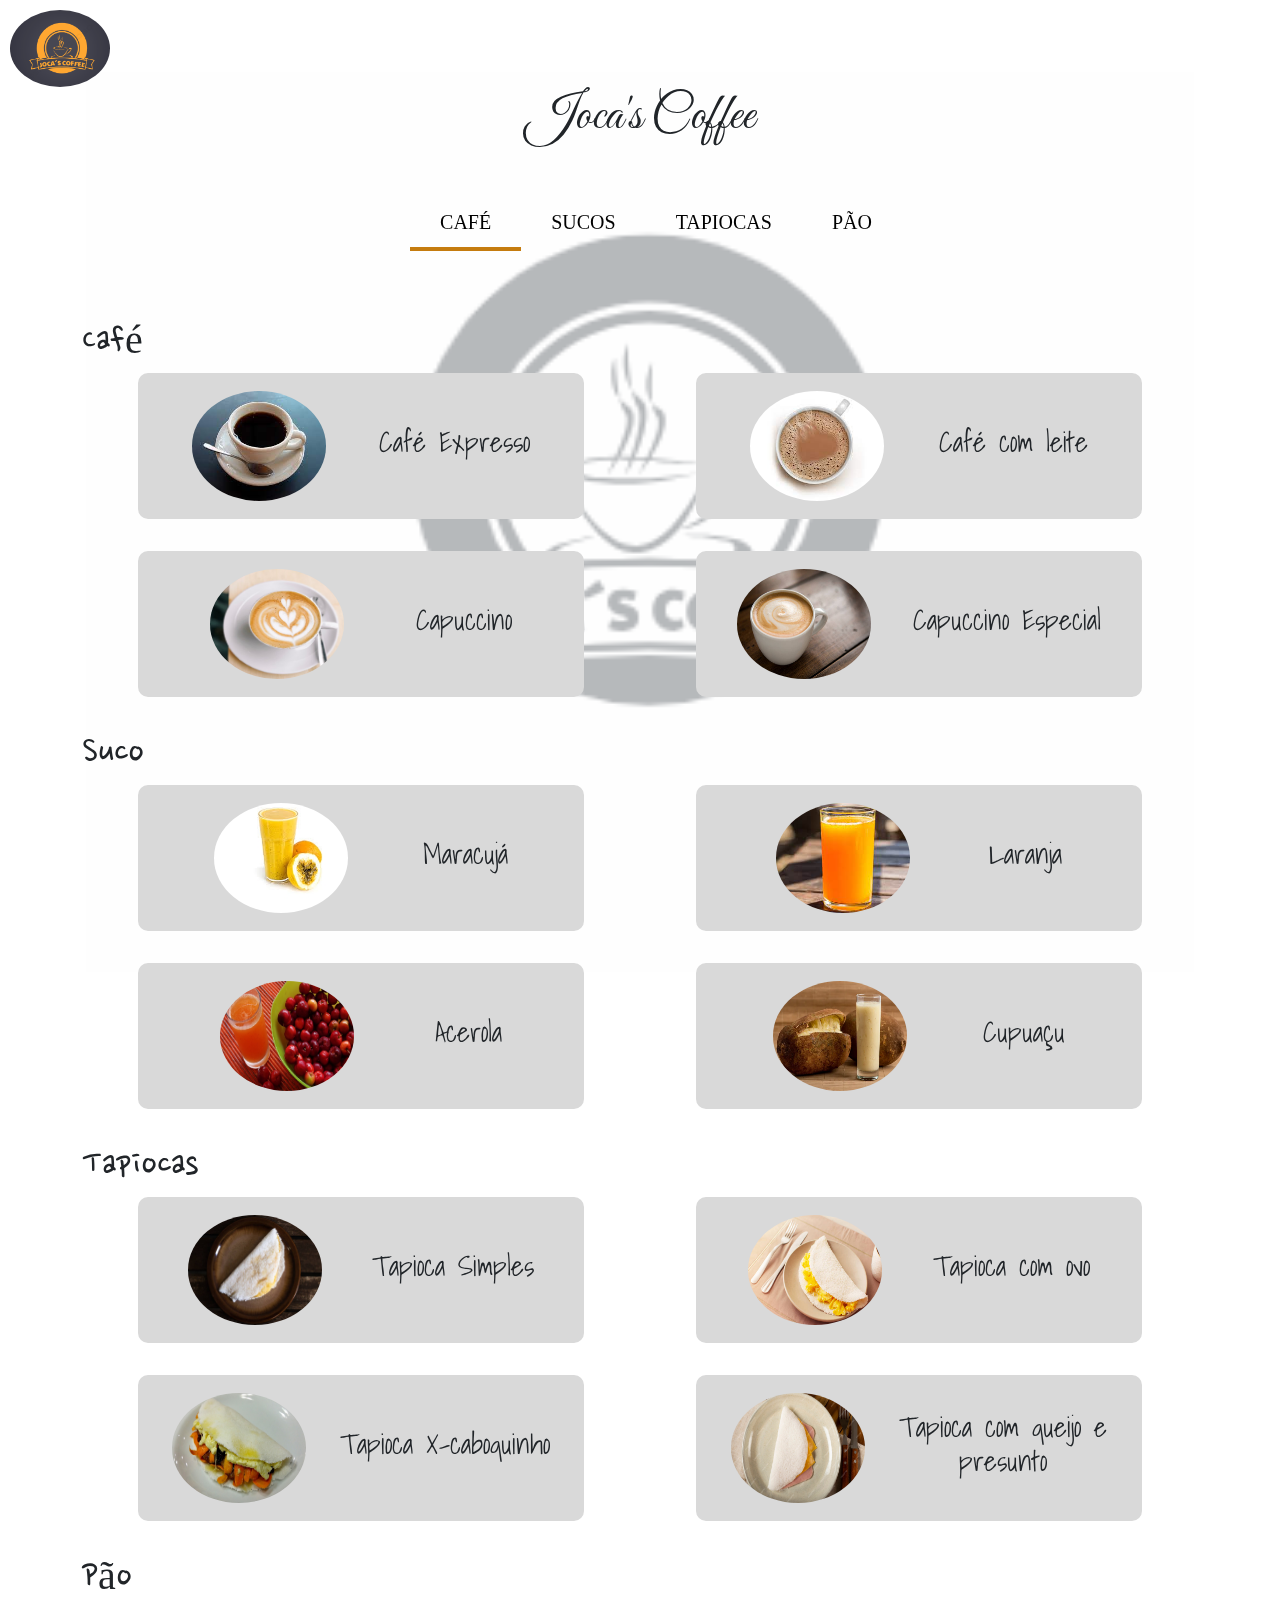
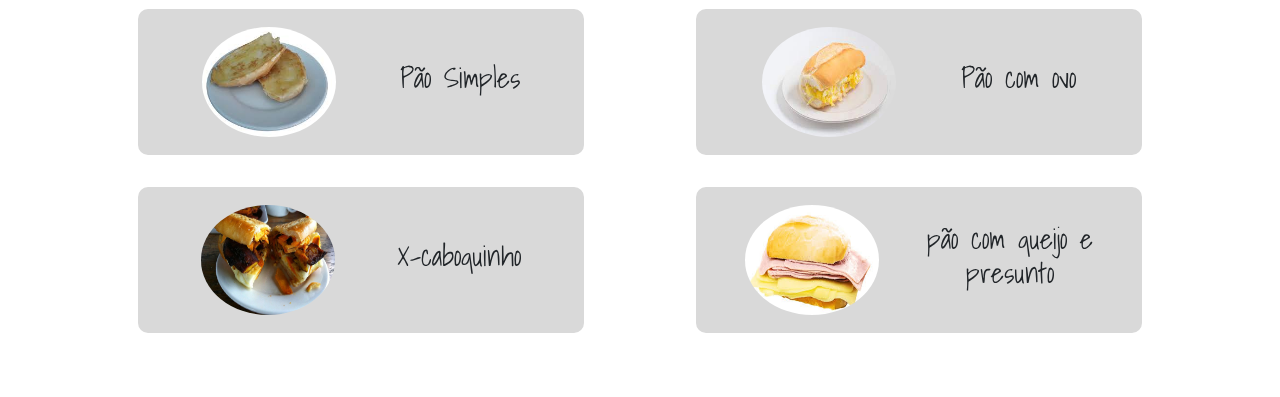
==== commit 400bda81: "atualização" ====
--- a/index.html
+++ b/index.html
@@ -45,25 +45,6 @@
         </ul>
       </nav>
     </header>
-<<<<<<< HEAD
-=======
-    <nav class="botoes">
-      <ul>
-        <li>
-          <button class="botao btn-cafe"  data-target="cafe">CAFÉ</button>
-        </li>
-        <li>
-          <button class="botao btn-sucos" data-target="suco">SUCOS</button>
-        </li>
-        <li>
-          <button class="botao btn-tapiocas" data-target="tapioca">TAPIOCAS</button>
-        </li>
-        <li>
-          <button class="botao btn-pao" data-target="pao">PÃO</button>
-        </li>
-      </ul>
-    </nav>
->>>>>>> 76242aefc552863ee1b389c5486019fa8615aba6
     <main class="container">
       <h1 class="sub-titulo">Café</h1>
       <section id="cafe" class="section-cafe" >
